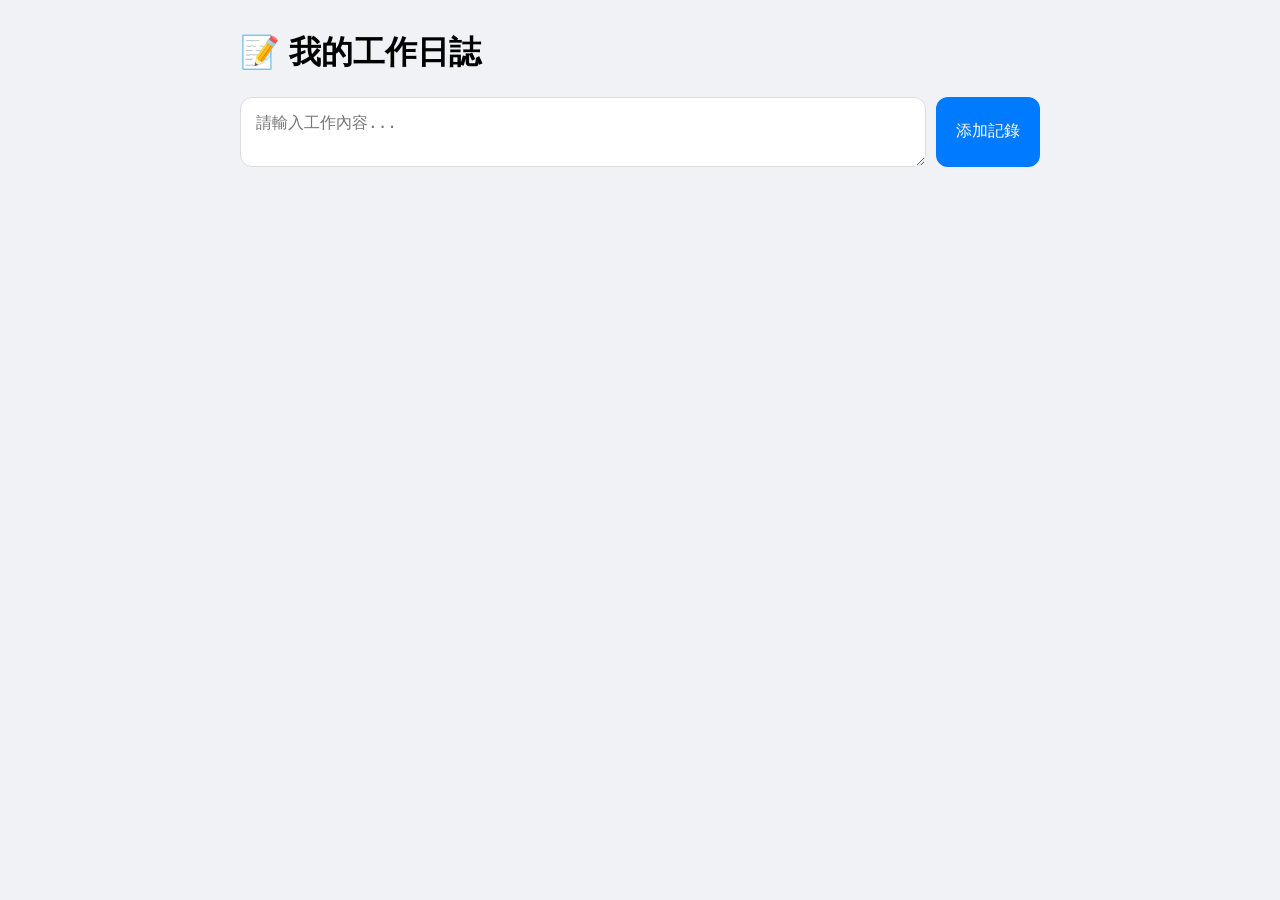
==== index.html @ 58846140 "index.html" ====
<!DOCTYPE html>
<html>
<head>
    <meta charset="UTF-8">
    <title>工作日誌</title>
    <meta name="viewport" content="width=device-width, initial-scale=1">
    <style>
        body { 
            font-family: -apple-system, BlinkMacSystemFont, "Segoe UI", sans-serif;
            padding: 10px; 
            margin: 0; 
            background: #f0f2f5; 
        }
        .container {
            max-width: 800px;
            margin: 0 auto;
        }
        .input-area {
            display: flex;
            margin-bottom: 20px;
            gap: 10px;
        }
        #content {
            flex: 1;
            padding: 15px;
            font-size: 16px;
            border: 1px solid #ddd;
            border-radius: 12px;
            background: white;
        }
        button {
            padding: 15px 20px;
            background: #007AFF;
            color: white;
            border: none;
            border-radius: 12px;
            font-size: 16px;
        }
        
        /* 次要按鈕樣式 */
        .btn-danger {
            background: #ff3b30;
        }
        .btn-small {
            padding: 8px 12px;
            font-size: 14px;
        }

        .log-list {
            display: flex;
            flex-direction: column;
            gap: 10px;
        }
        
        .log-item {
            display: flex;
            flex-direction: column;
            background: white;
            border-radius: 12px;
            box-shadow: 0 1px 3px rgba(0,0,0,0.1);
            overflow: hidden;
        }
        
        .date-tag {
            padding: 15px;
            background: #555;
            color: white;
            font-size: 16px;
            text-align: center;
            cursor: pointer; /* 單擊用於展開/收起 */
            font-weight: bold;
            user-select: none;
        }
        
        /* 使雙擊時的輸入框樣式與原本一致 */
        .date-tag-input {
            width: 100%;
            padding: 15px;
            background: #555;
            color: white;
            font-size: 16px;
            font-weight: bold;
            border: none;
            outline: none;
            text-align: center;
            box-sizing: border-box;
        }
        
        .content-panel {
            display: none;
            padding: 20px;
            border-top: 1px solid #eee;
            flex-direction: column;
            gap: 15px;
        }
        
        .time-box {
            padding: 12px;
            background: #f8f9fa;
            border: 1px solid #ddd;
            border-radius: 8px;
            font-size: 15px;
            text-align: center;
            font-weight: bold;
            font-family: inherit;
            border: none;
            outline: none;
        }
        
        .note-box {
            flex: 1;
            padding: 15px;
            font-size: 17px;
            font-family: inherit;
            line-height: 1.6;
            border: 1px solid #ddd;
            border-radius: 8px;
            resize: vertical;
            min-height: 120px;
            outline: none;
        }
        
        .delete-btn {
            align-self: flex-end;
            margin-top: 10px;
        }
    </style>
</head>
<body>
    <div class="container">
        <h1>📝 我的工作日誌</h1>

        <div class="input-area">
            <textarea id="content" placeholder="請輸入工作內容..."></textarea>
            <button onclick="addRecord()">添加記錄</button>
        </div>

        <div class="log-list" id="logList">
            <!-- 歷史記錄會在這裡自動加載 -->
        </div>
    </div>

    <script>
        document.addEventListener('DOMContentLoaded', function() {
            loadData();
        });

        // --- 強制修改：日期格式改為 年-月-日 ---
        function getCurrentDate() {
            const now = new Date();
            const year = now.getFullYear(); // 獲取完整年份
            // getMonth() 從 0 開始，所以要 +1，並確保是兩位數
            const month = String(now.getMonth() + 1).padStart(2, '0'); 
            const day = String(now.getDate()).padStart(2, '0'); 
            
            // 手動拼接為 年-月-日
            return ${year}-${month}-${day};
        }

        function getCurrentTime() {
            const now = new Date();
            return now.toLocaleTimeString('zh-HK', { 
                hour: '2-digit', 
                minute: '2-digit',
                hour12: false
            });
        }

        function addRecord() {
            const contentInput = document.getElementById('content');
            if (contentInput.value.trim() === '') {
                alert('請先輸入一些內容！');
                return;
            }

            const record = {
                date: getCurrentDate(),
                time: getCurrentTime(),
                content: contentInput.value
            };

            addRecordToDOM(record);
            saveData();
            contentInput.value = '';
        }

        function addRecordToDOM(record) {
            const logList = document.getElementById('logList');
            
            if (logList.children.length === 1 && logList.querySelector('.no-record')) {
                logList.innerHTML = '';
            }

            const itemDiv = document.createElement('div');
            itemDiv.className = 'log-item';

            // 結構：日期標籤綁定單擊(切換)和雙擊(編輯)事件
            itemDiv.innerHTML = `
                <div class="date-tag" onclick="toggleContent(this)" ondblclick="editDate(this)">
                    ${record.date}
                </div>
                <div class="content-panel">
                    <input type="text" class="time-box" value="${record.time}" ondblclick="makeEditable(this)">
                    <textarea class="note-box" rows="5" ondblclick="makeEditable(this)">${record.content}</textarea>
                    <div class="delete-btn">
                        <button class="btn-danger btn-small" onclick="deleteRecord(this)">刪除</button>
                    </div>
                </div>
            `;

            logList.insertBefore(itemDiv, logList.firstChild);
        }

        // 切換展開/收起 (單擊事件)
        function toggleContent(dateElement) {
            // 防止在編輯輸入框時觸發切換
            if (document.activeElement.classList.contains('date-tag-input')) {
                return;
            }
            
            const panel = dateElement.parentNode.querySelector('.content-panel');
            if (getComputedStyle(panel).display === "none") {
                panel.style.display = "flex";
            } else {
                panel.style.display = "none";
            }
        }

        // 使元素可編輯的通用函數
        function makeEditable(element) {
            // 聚焦並選擇所有文本
            element.focus();
            element.select();
            
            // 綁定失去焦點事件以保存
            element.onblur = function() {
                saveData();
            };
        }

        // 專門處理日期編輯
        function editDate(element) {
            // 防止觸發父級的單擊事件 (切換展開)
            event.stopPropagation();
            
            const originalText = element.innerText;
            
            // 將 div 临时替换为 input
            const input = document.createElement('input');
            input.type = 'text';
            input.className = 'date-tag-input';
            input.value = originalText;
            
            // 替換節點
            element.replaceWith(input);
            input.focus();
            input.select();
            
            // 當失去焦點時保存
            function saveDate() {
                // 移除事件監聽，防止重複觸發
                input.removeEventListener('blur', saveDate);
                input.removeEventListener('keydown', handleKey);
                
                const newValue = input.value.trim() || originalText; // 如果為空則還原
                
                // 將 input 換回 div
                input.replaceWith(element);
                element.innerText = newValue;
                
                saveData();
            }
            
            // 監聽失去焦點
            input.addEventListener('blur', saveDate);
            
            // 監聽按鍵 (按下 Enter 保存)
            function handleKey(e) {
                if (e.key === 'Enter') {
                    saveDate();
                }
            }
            input.addEventListener('keydown', handleKey);
        }

        function deleteRecord(button) {
            if (confirm('確定要刪除這條記錄嗎？')) {
                const item = button.closest('.log-item');
                item.remove();
                saveData();
            }
        }

        function saveData() {
            const logList = document.getElementById('logList');
            const items = logList.querySelectorAll('.log-item');
            
            const data = Array.from(items).map(item => {
                return {
                    date: item.querySelector('.date-tag').innerText,
                    time: item.querySelector('.time-box').value,
                    content: item.querySelector('.note-box').value
                };
            });

            localStorage.setItem('workLogData', JSON.stringify(data));
        }

        function loadData() {
            const logList = document.getElementById('logList');
            const savedData = localStorage.getItem('workLogData');
            
            if (savedData) {
                try {
                    const data = JSON.parse(savedData);
                    data.forEach(record => {
                        addRecordToDOM(record);
                    });
                } catch (e) {
                    logList.innerHTML = '<div class="no-record" style="padding: 20px; color: #888; text-align: center;">載入歷史記錄失敗</div>';
                }
            } else {
                logList.innerHTML = '<div class="no-record" style="padding: 20px; color: #888; text-align: center;">暫無記錄</div>';
            }
        }
    </script>
</body>
</html>
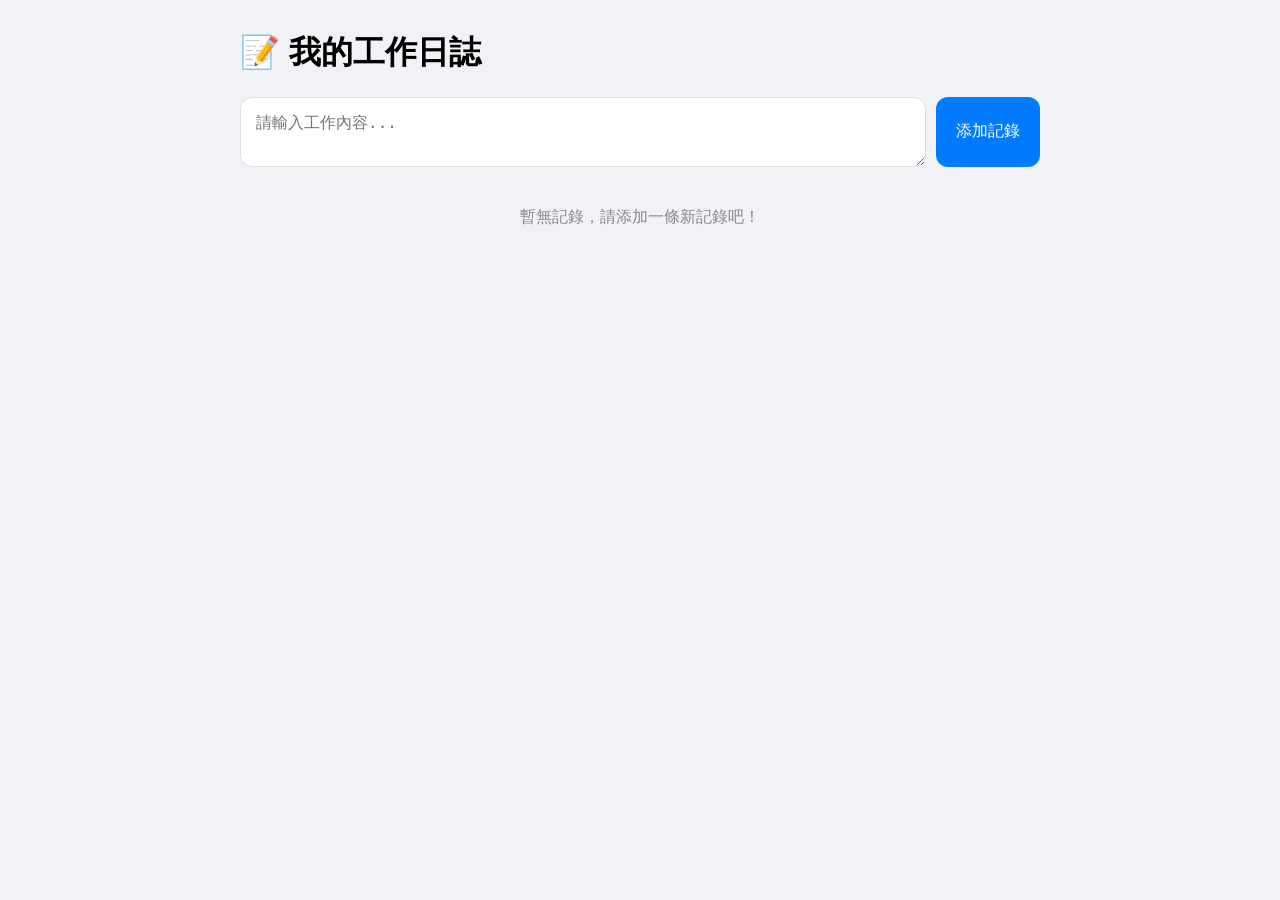
==== commit a4b8a0d3: "Update index.html" ====
--- a/index.html
+++ b/index.html
@@ -4,6 +4,10 @@
     <meta charset="UTF-8">
     <title>工作日誌</title>
     <meta name="viewport" content="width=device-width, initial-scale=1">
+    <!-- 強制瀏覽器不要用緩存，開發階段很有用 -->
+    <meta http-equiv="Cache-Control" content="no-cache, no-store, must-revalidate">
+    <meta http-equiv="Pragma" content="no-cache">
+    <meta http-equiv="Expires" content="0">
     <style>
         body { 
             font-family: -apple-system, BlinkMacSystemFont, "Segoe UI", sans-serif;
@@ -67,12 +71,11 @@
             color: white;
             font-size: 16px;
             text-align: center;
-            cursor: pointer; /* 單擊用於展開/收起 */
+            cursor: pointer;
             font-weight: bold;
             user-select: none;
         }
         
-        /* 使雙擊時的輸入框樣式與原本一致 */
         .date-tag-input {
             width: 100%;
             padding: 15px;
@@ -132,7 +135,8 @@
 
         <div class="input-area">
             <textarea id="content" placeholder="請輸入工作內容..."></textarea>
-            <button onclick="addRecord()">添加記錄</button>
+            <!-- 將 onclick 移到 JS 中監聽，更規範 -->
+            <button id="addBtn">添加記錄</button>
         </div>
 
         <div class="log-list" id="logList">
@@ -141,188 +145,220 @@
     </div>
 
     <script>
-        document.addEventListener('DOMContentLoaded', function() {
-            loadData();
-        });
-
-        // --- 強制修改：日期格式改為 年-月-日 ---
-        function getCurrentDate() {
-            const now = new Date();
-            const year = now.getFullYear(); // 獲取完整年份
-            // getMonth() 從 0 開始，所以要 +1，並確保是兩位數
-            const month = String(now.getMonth() + 1).padStart(2, '0'); 
-            const day = String(now.getDate()).padStart(2, '0'); 
-            
-            // 手動拼接為 年-月-日
-            return ${year}-${month}-${day};
-        }
-
-        function getCurrentTime() {
-            const now = new Date();
-            return now.toLocaleTimeString('zh-HK', { 
-                hour: '2-digit', 
-                minute: '2-digit',
-                hour12: false
+        // 這是核心修改：將整個腳本包裹在一個立即執行函數中，防止變量污染
+        (function() {
+            // 等待 DOM 加載完成
+            document.addEventListener('DOMContentLoaded', function() {
+                // 1. 設置按鈕點擊事件
+                document.getElementById('addBtn').addEventListener('click', addRecord);
+
+                // 2. 嘗試加載數據
+                try {
+                    loadData();
+                } catch (e) {
+                    console.error("【致命錯誤】數據加載失敗:", e);
+                    showError("應用啟動失敗，請刷新頁面重試。");
+                }
             });
-        }
-
-        function addRecord() {
-            const contentInput = document.getElementById('content');
-            if (contentInput.value.trim() === '') {
-                alert('請先輸入一些內容！');
-                return;
-            }
-
-            const record = {
-                date: getCurrentDate(),
-                time: getCurrentTime(),
-                content: contentInput.value
+
+            // --- 工具函數 ---
+            function showError(msg) {
+                const logList = document.getElementById('logList');
+                logList.innerHTML = '<div style="color: red; padding: 10px;">' + msg + '</div>';
+            }
+
+            // --- 數據相關 ---
+            function saveData() {
+                try {
+                    const logList = document.getElementById('logList');
+                    const items = logList.querySelectorAll('.log-item');
+                    
+                    // 如果沒有記錄，存儲空數組
+                    if (items.length === 0) {
+                        localStorage.setItem('workLogData', '[]');
+                        return;
+                    }
+
+                    const data = Array.from(items).map(item => {
+                        return {
+                            date: item.querySelector('.date-tag').innerText,
+                            time: item.querySelector('.time-box').value,
+                            content: item.querySelector('.note-box').value
+                        };
+                    });
+
+                    // 寫入 localStorage
+                    localStorage.setItem('workLogData', JSON.stringify(data));
+                } catch (e) {
+                    // 在這裡，如果出現 QuotaExceededError 或其他錯誤，我們只在控制台打印，不報警給用戶
+                    console.warn("【警告】數據保存失敗 (可能存儲空間已滿或被瀏覽器阻止):", e);
+                    // 注意：這一行很重要，即使保存失敗，也不要讓程序崩潰
+                }
+            }
+
+            function loadData() {
+                try {
+                    const logList = document.getElementById('logList');
+                    const savedData = localStorage.getItem('workLogData');
+
+                    // 情況1：沒有保存過的數據
+                    if (!savedData || savedData === 'undefined' || savedData === 'null') {
+                        logList.innerHTML = '<div class="no-record" style="padding: 20px; color: #888; text-align: center;">暫無記錄，請添加一條新記錄吧！</div>';
+                        return;
+                    }
+
+                    // 情況2：有數據，嘗試解析
+                    const data = JSON.parse(savedData);
+                    
+                    if (data.length === 0) {
+                        logList.innerHTML = '<div class="no-record" style="padding: 20px; color: #888; text-align: center;">暫無記錄</div>';
+                    } else {
+                        data.forEach(record => {
+                            addRecordToDOM(record);
+                        });
+                    }
+                } catch (e) {
+                    console.error("【錯誤】數據解析失敗:", e);
+                    document.getElementById('logList').innerHTML = '<div style="padding: 20px; color: #d00; text-align: center;">數據加載失敗，可能是格式錯誤。</div>';
+                }
+            }
+
+            // --- 業務邏輯 ---
+            function getCurrentDate() {
+                const now = new Date();
+                const year = now.getFullYear();
+                const month = String(now.getMonth() + 1).padStart(2, '0'); 
+                const day = String(now.getDate()).padStart(2, '0'); 
+                return year + '-' + month + '-' + day;
+            }
+
+            function getCurrentTime() {
+                const now = new Date();
+                return now.toLocaleTimeString('zh-HK', { 
+                    hour: '2-digit', 
+                    minute: '2-digit',
+                    hour12: false
+                });
+            }
+
+            function addRecord() {
+                const contentInput = document.getElementById('content');
+                if (!contentInput || contentInput.value.trim() === '') {
+                    alert('請先輸入一些內容！');
+                    return;
+                }
+
+                const record = {
+                    date: getCurrentDate(),
+                    time: getCurrentTime(),
+                    content: contentInput.value
+                };
+
+                // 添加到頁面
+                addRecordToDOM(record);
+                
+                // 清空輸入框
+                contentInput.value = '';
+                
+                // 保存（包裹在內部）
+                saveData();
+            }
+
+            function addRecordToDOM(record) {
+                const logList = document.getElementById('logList');
+                
+                // 如果是第一條記錄且存在提示文字，先清除
+                const firstChild = logList.firstElementChild;
+                if (firstChild && firstChild.classList.contains('no-record')) {
+                    logList.innerHTML = '';
+                }
+
+                const itemDiv = document.createElement('div');
+                itemDiv.className = 'log-item';
+
+                itemDiv.innerHTML = `
+                    <div class="date-tag" onclick="toggleContent(this)" ondblclick="editDate(this)">
+                        ${record.date}
+                    </div>
+                    <div class="content-panel">
+                        <input type="text" class="time-box" value="${record.time}" ondblclick="makeEditable(this)">
+                        <textarea class="note-box" rows="5" ondblclick="makeEditable(this)">${record.content}</textarea>
+                        <div class="delete-btn">
+                            <button class="btn-danger btn-small" onclick="deleteRecord(this)">刪除</button>
+                        </div>
+                    </div>
+                `;
+
+                logList.insertBefore(itemDiv, logList.firstChild);
+            }
+
+            // 全局函數：必須掛載到 window 上，否則 HTML 中的 onclick 找不到
+            window.toggleContent = function(dateElement) {
+                if (!dateElement) return;
+                // 防止在編輯狀態下觸發
+                if (document.activeElement && document.activeElement.classList && 
+                    document.activeElement.classList.contains('date-tag-input')) {
+                    return;
+                }
+                const panel = dateElement.parentNode.querySelector('.content-panel');
+                if (panel) {
+                    panel.style.display = panel.style.display === "flex" ? "none" : "flex";
+                }
             };
 
-            addRecordToDOM(record);
-            saveData();
-            contentInput.value = '';
-        }
-
-        function addRecordToDOM(record) {
-            const logList = document.getElementById('logList');
-            
-            if (logList.children.length === 1 && logList.querySelector('.no-record')) {
-                logList.innerHTML = '';
-            }
-
-            const itemDiv = document.createElement('div');
-            itemDiv.className = 'log-item';
-
-            // 結構：日期標籤綁定單擊(切換)和雙擊(編輯)事件
-            itemDiv.innerHTML = `
-                <div class="date-tag" onclick="toggleContent(this)" ondblclick="editDate(this)">
-                    ${record.date}
-                </div>
-                <div class="content-panel">
-                    <input type="text" class="time-box" value="${record.time}" ondblclick="makeEditable(this)">
-                    <textarea class="note-box" rows="5" ondblclick="makeEditable(this)">${record.content}</textarea>
-                    <div class="delete-btn">
-                        <button class="btn-danger btn-small" onclick="deleteRecord(this)">刪除</button>
-                    </div>
-                </div>
-            `;
-
-            logList.insertBefore(itemDiv, logList.firstChild);
-        }
-
-        // 切換展開/收起 (單擊事件)
-        function toggleContent(dateElement) {
-            // 防止在編輯輸入框時觸發切換
-            if (document.activeElement.classList.contains('date-tag-input')) {
-                return;
-            }
-            
-            const panel = dateElement.parentNode.querySelector('.content-panel');
-            if (getComputedStyle(panel).display === "none") {
-                panel.style.display = "flex";
-            } else {
-                panel.style.display = "none";
-            }
-        }
-
-        // 使元素可編輯的通用函數
-        function makeEditable(element) {
-            // 聚焦並選擇所有文本
-            element.focus();
-            element.select();
-            
-            // 綁定失去焦點事件以保存
-            element.onblur = function() {
-                saveData();
+            window.makeEditable = function(element) {
+                if (element) {
+                    element.focus();
+                    element.select();
+                    element.onblur = function() {
+                        saveData();
+                    };
+                }
             };
-        }
-
-        // 專門處理日期編輯
-        function editDate(element) {
-            // 防止觸發父級的單擊事件 (切換展開)
-            event.stopPropagation();
-            
-            const originalText = element.innerText;
-            
-            // 將 div 临时替换为 input
-            const input = document.createElement('input');
-            input.type = 'text';
-            input.className = 'date-tag-input';
-            input.value = originalText;
-            
-            // 替換節點
-            element.replaceWith(input);
-            input.focus();
-            input.select();
-            
-            // 當失去焦點時保存
-            function saveDate() {
-                // 移除事件監聽，防止重複觸發
-                input.removeEventListener('blur', saveDate);
-                input.removeEventListener('keydown', handleKey);
-                
-                const newValue = input.value.trim() || originalText; // 如果為空則還原
-                
-                // 將 input 換回 div
-                input.replaceWith(element);
-                element.innerText = newValue;
-                
-                saveData();
-            }
-            
-            // 監聽失去焦點
-            input.addEventListener('blur', saveDate);
-            
-            // 監聽按鍵 (按下 Enter 保存)
-            function handleKey(e) {
-                if (e.key === 'Enter') {
-                    saveDate();
-                }
-            }
-            input.addEventListener('keydown', handleKey);
-        }
-
-        function deleteRecord(button) {
-            if (confirm('確定要刪除這條記錄嗎？')) {
-                const item = button.closest('.log-item');
-                item.remove();
-                saveData();
-            }
-        }
-
-        function saveData() {
-            const logList = document.getElementById('logList');
-            const items = logList.querySelectorAll('.log-item');
-            
-            const data = Array.from(items).map(item => {
-                return {
-                    date: item.querySelector('.date-tag').innerText,
-                    time: item.querySelector('.time-box').value,
-                    content: item.querySelector('.note-box').value
-                };
-            });
-
-            localStorage.setItem('workLogData', JSON.stringify(data));
-        }
-
-        function loadData() {
-            const logList = document.getElementById('logList');
-            const savedData = localStorage.getItem('workLogData');
-            
-            if (savedData) {
-                try {
-                    const data = JSON.parse(savedData);
-                    data.forEach(record => {
-                        addRecordToDOM(record);
-                    });
-                } catch (e) {
-                    logList.innerHTML = '<div class="no-record" style="padding: 20px; color: #888; text-align: center;">載入歷史記錄失敗</div>';
-                }
-            } else {
-                logList.innerHTML = '<div class="no-record" style="padding: 20px; color: #888; text-align: center;">暫無記錄</div>';
-            }
-        }
+
+            window.editDate = function(element) {
+                if (!element) return;
+                event.stopPropagation();
+                const originalText = element.innerText;
+                const input = document.createElement('input');
+                input.type = 'text';
+                input.className = 'date-tag-input';
+                input.value = originalText;
+
+                element.replaceWith(input);
+                input.focus();
+                input.select();
+
+                function saveDate() {
+                    // 移除監聽器避免內存洩漏
+                    input.removeEventListener('blur', saveDate);
+                    input.removeEventListener('keydown', handleKey);
+                    
+                    const newValue = input.value.trim() || originalText;
+                    input.replaceWith(element);
+                    element.innerText = newValue;
+                    saveData();
+                }
+
+                function handleKey(e) {
+                    if (e.key === 'Enter') saveDate();
+                }
+
+                input.addEventListener('blur', saveDate);
+                input.addEventListener('keydown', handleKey);
+            };
+
+            window.deleteRecord = function(button) {
+                if (confirm('確定要刪除這條記錄嗎？')) {
+                    const item = button.closest('.log-item');
+                    if (item) {
+                        item.remove();
+                        saveData();
+                    }
+                }
+            };
+
+        })(); // 立即執行函數結束
     </script>
 </body>
 </html>
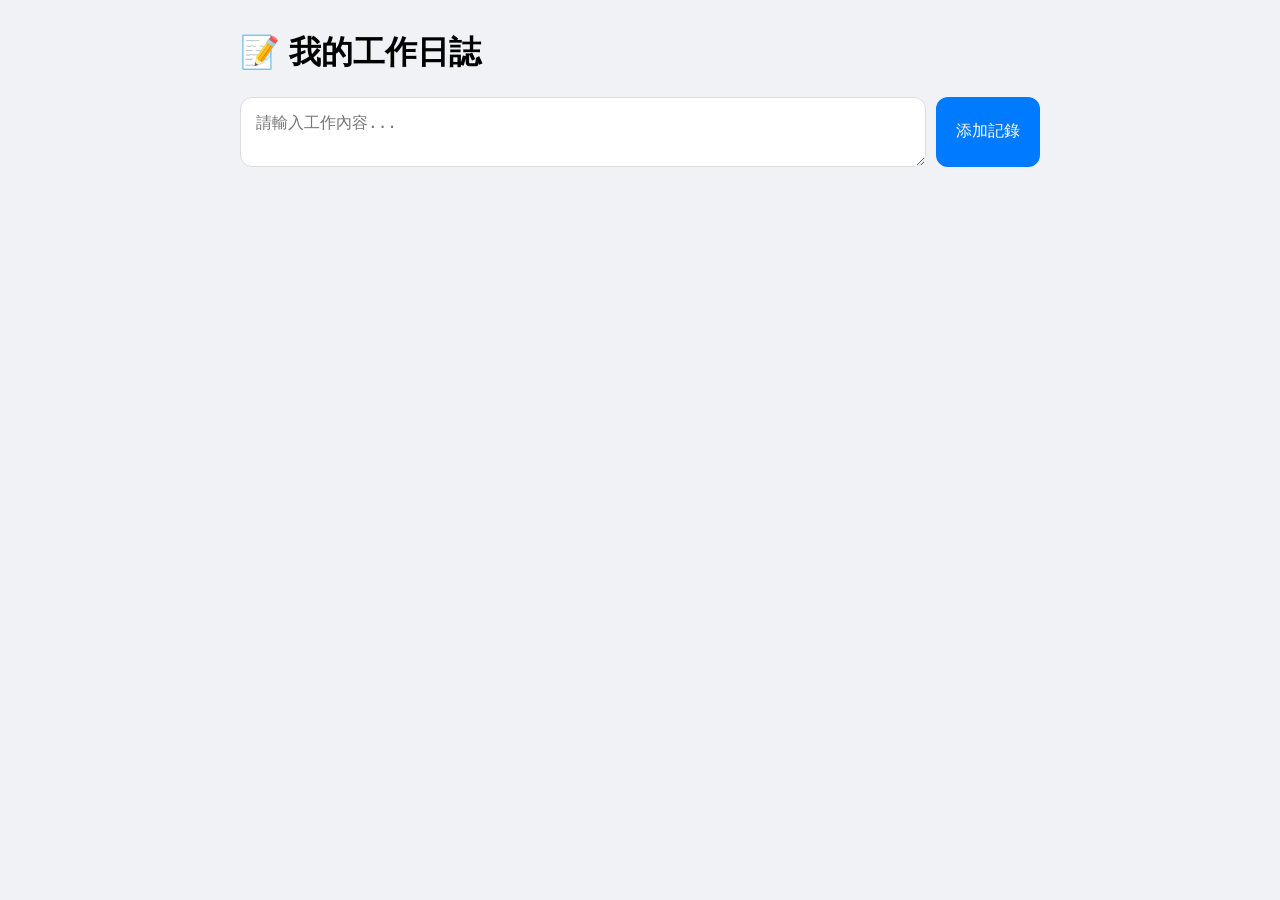
==== commit 1fb91bd7: "Update index.html" ====
--- a/index.html
+++ b/index.html
@@ -1,29 +1,28 @@
 <!DOCTYPE html>
-<html>
+<html lang="zh-CN">
 <head>
     <meta charset="UTF-8">
-    <title>工作日誌</title>
-    <meta name="viewport" content="width=device-width, initial-scale=1">
-    <!-- 強制瀏覽器不要用緩存，開發階段很有用 -->
-    <meta http-equiv="Cache-Control" content="no-cache, no-store, must-revalidate">
-    <meta http-equiv="Pragma" content="no-cache">
-    <meta http-equiv="Expires" content="0">
+    <meta name="viewport" content="width=device-width, initial-scale=1.0">
+    <title>工作日志</title>
     <style>
-        body { 
+        body {
             font-family: -apple-system, BlinkMacSystemFont, "Segoe UI", sans-serif;
-            padding: 10px; 
-            margin: 0; 
-            background: #f0f2f5; 
-        }
+            padding: 10px;
+            margin: 0;
+            background: #f0f2f5;
+        }
+
         .container {
             max-width: 800px;
             margin: 0 auto;
         }
+
         .input-area {
             display: flex;
             margin-bottom: 20px;
             gap: 10px;
         }
+
         #content {
             flex: 1;
             padding: 15px;
@@ -32,6 +31,7 @@
             border-radius: 12px;
             background: white;
         }
+
         button {
             padding: 15px 20px;
             background: #007AFF;
@@ -40,22 +40,13 @@
             border-radius: 12px;
             font-size: 16px;
         }
-        
-        /* 次要按鈕樣式 */
-        .btn-danger {
-            background: #ff3b30;
-        }
-        .btn-small {
-            padding: 8px 12px;
-            font-size: 14px;
-        }
 
         .log-list {
             display: flex;
             flex-direction: column;
             gap: 10px;
         }
-        
+
         .log-item {
             display: flex;
             flex-direction: column;
@@ -64,7 +55,7 @@
             box-shadow: 0 1px 3px rgba(0,0,0,0.1);
             overflow: hidden;
         }
-        
+
         .date-tag {
             padding: 15px;
             background: #555;
@@ -73,59 +64,12 @@
             text-align: center;
             cursor: pointer;
             font-weight: bold;
-            user-select: none;
-        }
-        
-        .date-tag-input {
-            width: 100%;
-            padding: 15px;
-            background: #555;
-            color: white;
-            font-size: 16px;
-            font-weight: bold;
-            border: none;
-            outline: none;
-            text-align: center;
-            box-sizing: border-box;
-        }
-        
+        }
+
         .content-panel {
             display: none;
             padding: 20px;
             border-top: 1px solid #eee;
-            flex-direction: column;
-            gap: 15px;
-        }
-        
-        .time-box {
-            padding: 12px;
-            background: #f8f9fa;
-            border: 1px solid #ddd;
-            border-radius: 8px;
-            font-size: 15px;
-            text-align: center;
-            font-weight: bold;
-            font-family: inherit;
-            border: none;
-            outline: none;
-        }
-        
-        .note-box {
-            flex: 1;
-            padding: 15px;
-            font-size: 17px;
-            font-family: inherit;
-            line-height: 1.6;
-            border: 1px solid #ddd;
-            border-radius: 8px;
-            resize: vertical;
-            min-height: 120px;
-            outline: none;
-        }
-        
-        .delete-btn {
-            align-self: flex-end;
-            margin-top: 10px;
         }
     </style>
 </head>
@@ -135,7 +79,6 @@
 
         <div class="input-area">
             <textarea id="content" placeholder="請輸入工作內容..."></textarea>
-            <!-- 將 onclick 移到 JS 中監聽，更規範 -->
             <button id="addBtn">添加記錄</button>
         </div>
 
@@ -145,34 +88,115 @@
     </div>
 
     <script>
-        // 這是核心修改：將整個腳本包裹在一個立即執行函數中，防止變量污染
-        (function() {
-            // 等待 DOM 加載完成
-            document.addEventListener('DOMContentLoaded', function() {
-                // 1. 設置按鈕點擊事件
-                document.getElementById('addBtn').addEventListener('click', addRecord);
-
-                // 2. 嘗試加載數據
-                try {
-                    loadData();
-                } catch (e) {
-                    console.error("【致命錯誤】數據加載失敗:", e);
-                    showError("應用啟動失敗，請刷新頁面重試。");
+        // 等待 DOM 加载完成
+        document.addEventListener('DOMContentLoaded', function() {
+
+            // 获取按钮元素
+            const addBtn = document.getElementById('addBtn');
+            
+            // 绑定点击事件
+            addBtn.addEventListener('click', addRecord);
+
+             // 初始化加载数据
+             try {
+                loadData();
+             } catch (e) {
+                console.error("加載歷史數據失敗:", e);
+             }
+            
+             // 定义添加记录函数
+             function addRecord() {
+                const contentInput = document.getElementById('content');
+                if (!contentInput || contentInput.value.trim() === '') {
+                    alert('請先輸入一些內容！');
+                    return;
                 }
-            });
-
-            // --- 工具函數 ---
-            function showError(msg) {
-                const logList = document.getElementById('logList');
-                logList.innerHTML = '<div style="color: red; padding: 10px;">' + msg + '</div>';
-            }
-
-            // --- 數據相關 ---
-            function saveData() {
+
+                const record = {
+                    date: getCurrentDate(),
+                    time: getCurrentTime(),
+                    content: contentInput.value
+                };
+
+                // 添加到页面
+                addRecordToDOM(record);
+                
+                // 清空输入框
+                contentInput.value = '';
+                
+                // 保存数据
+                saveData();
+             }
+
+             // 定义其他辅助函数
+             function getCurrentDate() {
+                 const now = new Date();
+                 const year = now.getFullYear();
+                 const month = String(now.getMonth() + 1).padStart(2, '0'); 
+                 const day = String(now.getDate()).padStart(2, '0'); 
+                 return ${year}-${month}-${day};
+             }
+
+             function getCurrentTime() {
+                 const now = new Date();
+                 return now.toLocaleTimeString('zh-HK', { 
+                     hour: '2-digit', 
+                     minute: '2-digit',
+                     hour12: false
+                 });
+             }
+
+             function addRecordToDOM(record) {
+                 const logList = document.getElementById('logList');
+                 
+                 // 如果是第一條記錄且存在提示文字，先清除
+                 const firstChild = logList.firstElementChild;
+                 if (firstChild && firstChild.classList.contains('no-record')) {
+                     logList.innerHTML = '';
+                 }
+
+                 const itemDiv = document.createElement('div');
+                 itemDiv.className = 'log-item';
+
+                 itemDiv.innerHTML = `
+                     <div class="date-tag" onclick="toggleContent(this)">
+                         ${record.date}
+                     </div>
+                     <div class="content-panel">
+                         <input type="text" class="time-box" value="${record.time}" readonly>
+                         <textarea class="note-box" rows="5" readonly>${record.content}</textarea>
+                         <button onclick="deleteRecord(this)">刪除</button>
+                     </div>
+                 `;
+
+                 logList.insertBefore(itemDiv, logList.firstChild);
+             }
+
+             function toggleContent(dateElement) {
+                 if (!dateElement) return;
+                 const panel = dateElement.nextElementSibling;
+                 if (panel && panel.classList.contains('content-panel')) {
+                     panel.style.display = panel.style.display === 'flex' ? 'none' : 'flex';
+                 }
+             }
+
+
+             function deleteRecord(button) {
+                if (confirm('確定要刪除這條記錄嗎？')) {
+                    const item = button.closest('.log-item');
+                    if (item) {
+                        item.remove();
+                        saveData();
+                    }
+                }
+             }
+
+
+             function saveData() {
                 try {
                     const logList = document.getElementById('logList');
                     const items = logList.querySelectorAll('.log-item');
-                    
+
                     // 如果沒有記錄，存儲空數組
                     if (items.length === 0) {
                         localStorage.setItem('workLogData', '[]');
@@ -187,178 +211,41 @@
                         };
                     });
 
-                    // 寫入 localStorage
                     localStorage.setItem('workLogData', JSON.stringify(data));
-                } catch (e) {
-                    // 在這裡，如果出現 QuotaExceededError 或其他錯誤，我們只在控制台打印，不報警給用戶
-                    console.warn("【警告】數據保存失敗 (可能存儲空間已滿或被瀏覽器阻止):", e);
-                    // 注意：這一行很重要，即使保存失敗，也不要讓程序崩潰
-                }
-            }
-
-            function loadData() {
-                try {
-                    const logList = document.getElementById('logList');
-                    const savedData = localStorage.getItem('workLogData');
-
-                    // 情況1：沒有保存過的數據
-                    if (!savedData || savedData === 'undefined' || savedData === 'null') {
-                        logList.innerHTML = '<div class="no-record" style="padding: 20px; color: #888; text-align: center;">暫無記錄，請添加一條新記錄吧！</div>';
-                        return;
-                    }
-
-                    // 情況2：有數據，嘗試解析
-                    const data = JSON.parse(savedData);
-                    
-                    if (data.length === 0) {
-                        logList.innerHTML = '<div class="no-record" style="padding: 20px; color: #888; text-align: center;">暫無記錄</div>';
-                    } else {
-                        data.forEach(record => {
-                            addRecordToDOM(record);
-                        });
-                    }
-                } catch (e) {
-                    console.error("【錯誤】數據解析失敗:", e);
-                    document.getElementById('logList').innerHTML = '<div style="padding: 20px; color: #d00; text-align: center;">數據加載失敗，可能是格式錯誤。</div>';
-                }
-            }
-
-            // --- 業務邏輯 ---
-            function getCurrentDate() {
-                const now = new Date();
-                const year = now.getFullYear();
-                const month = String(now.getMonth() + 1).padStart(2, '0'); 
-                const day = String(now.getDate()).padStart(2, '0'); 
-                return year + '-' + month + '-' + day;
-            }
-
-            function getCurrentTime() {
-                const now = new Date();
-                return now.toLocaleTimeString('zh-HK', { 
-                    hour: '2-digit', 
-                    minute: '2-digit',
-                    hour12: false
-                });
-            }
-
-            function addRecord() {
-                const contentInput = document.getElementById('content');
-                if (!contentInput || contentInput.value.trim() === '') {
-                    alert('請先輸入一些內容！');
-                    return;
-                }
-
-                const record = {
-                    date: getCurrentDate(),
-                    time: getCurrentTime(),
-                    content: contentInput.value
-                };
-
-                // 添加到頁面
-                addRecordToDOM(record);
-                
-                // 清空輸入框
-                contentInput.value = '';
-                
-                // 保存（包裹在內部）
-                saveData();
-            }
-
-            function addRecordToDOM(record) {
-                const logList = document.getElementById('logList');
-                
-                // 如果是第一條記錄且存在提示文字，先清除
-                const firstChild = logList.firstElementChild;
-                if (firstChild && firstChild.classList.contains('no-record')) {
-                    logList.innerHTML = '';
-                }
-
-                const itemDiv = document.createElement('div');
-                itemDiv.className = 'log-item';
-
-                itemDiv.innerHTML = `
-                    <div class="date-tag" onclick="toggleContent(this)" ondblclick="editDate(this)">
-                        ${record.date}
-                    </div>
-                    <div class="content-panel">
-                        <input type="text" class="time-box" value="${record.time}" ondblclick="makeEditable(this)">
-                        <textarea class="note-box" rows="5" ondblclick="makeEditable(this)">${record.content}</textarea>
-                        <div class="delete-btn">
-                            <button class="btn-danger btn-small" onclick="deleteRecord(this)">刪除</button>
-                        </div>
-                    </div>
-                `;
-
-                logList.insertBefore(itemDiv, logList.firstChild);
-            }
-
-            // 全局函數：必須掛載到 window 上，否則 HTML 中的 onclick 找不到
-            window.toggleContent = function(dateElement) {
-                if (!dateElement) return;
-                // 防止在編輯狀態下觸發
-                if (document.activeElement && document.activeElement.classList && 
-                    document.activeElement.classList.contains('date-tag-input')) {
-                    return;
-                }
-                const panel = dateElement.parentNode.querySelector('.content-panel');
-                if (panel) {
-                    panel.style.display = panel.style.display === "flex" ? "none" : "flex";
-                }
-            };
-
-            window.makeEditable = function(element) {
-                if (element) {
-                    element.focus();
-                    element.select();
-                    element.onblur = function() {
-                        saveData();
-                    };
-                }
-            };
-
-            window.editDate = function(element) {
-                if (!element) return;
-                event.stopPropagation();
-                const originalText = element.innerText;
-                const input = document.createElement('input');
-                input.type = 'text';
-                input.className = 'date-tag-input';
-                input.value = originalText;
-
-                element.replaceWith(input);
-                input.focus();
-                input.select();
-
-                function saveDate() {
-                    // 移除監聽器避免內存洩漏
-                    input.removeEventListener('blur', saveDate);
-                    input.removeEventListener('keydown', handleKey);
-                    
-                    const newValue = input.value.trim() || originalText;
-                    input.replaceWith(element);
-                    element.innerText = newValue;
-                    saveData();
-                }
-
-                function handleKey(e) {
-                    if (e.key === 'Enter') saveDate();
-                }
-
-                input.addEventListener('blur', saveDate);
-                input.addEventListener('keydown', handleKey);
-            };
-
-            window.deleteRecord = function(button) {
-                if (confirm('確定要刪除這條記錄嗎？')) {
-                    const item = button.closest('.log-item');
-                    if (item) {
-                        item.remove();
-                        saveData();
-                    }
-                }
-            };
-
-        })(); // 立即執行函數結束
-    </script>
+
+                  } catch (e) {
+                     console.warn("【警告】數據保存失敗:", e);
+                  }
+               }
+
+
+               function loadData() {
+                   try {
+                       const logList = document.getElementById('logList');
+                       const savedData = localStorage.getItem('workLogData');
+
+                       // 情況1：沒有保存過的數據
+                       if (!savedData || savedData === 'undefined' || savedData === 'null') {
+                           logList.innerHTML = '<div class="no-record" style="padding: 20px; color: #888; text-align: center;">暫無記錄，請添加一條新記錄吧！</div>';
+                           return;
+                       }
+
+                       // 情況2：有數據，嘗試解析
+                       const data = JSON.parse(savedData);
+                       
+                       if (data.length === 0) {
+                           logList.innerHTML = '<div class="no-record" style="padding: 20px; color: #888; text-align: center;">暫無記錄</div>';
+                       } else {
+                           data.forEach(record => {
+                               addRecordToDOM(record);
+                           });
+                       }
+                   } catch (e) {
+                       console.error("【錯誤】數據解析失敗:", e);
+                       document.getElementById('logList').innerHTML = '<div style="padding: 20px; color: #d00; text-align: center;">數據加載失敗，可能是格式錯誤。</div>';
+                   }
+               }
+         });
+     </script>
 </body>
 </html>
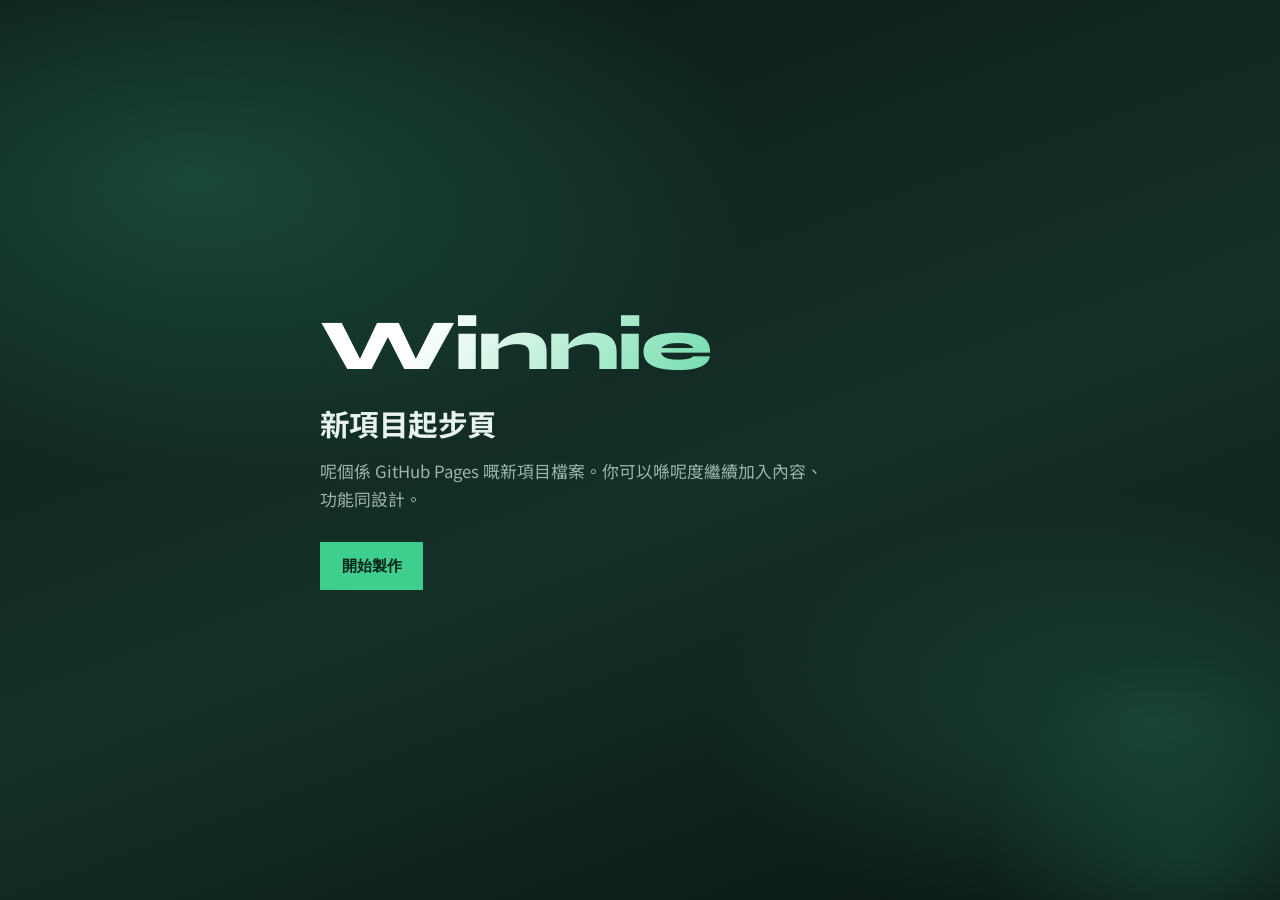
==== commit f5b9bce7: "Add new project starter index.html for GitHub Pages Create a clean Cantonese/Traditional Chinese sta" ====
--- a/index.html
+++ b/index.html
@@ -1,251 +1,138 @@
 <!DOCTYPE html>
-<html lang="zh-CN">
+<html lang="zh-Hant">
 <head>
-    <meta charset="UTF-8">
-    <meta name="viewport" content="width=device-width, initial-scale=1.0">
-    <title>工作日志</title>
-    <style>
-        body {
-            font-family: -apple-system, BlinkMacSystemFont, "Segoe UI", sans-serif;
-            padding: 10px;
-            margin: 0;
-            background: #f0f2f5;
-        }
+  <meta charset="UTF-8">
+  <meta name="viewport" content="width=device-width, initial-scale=1.0">
+  <title>Winnie — 新項目</title>
+  <link rel="preconnect" href="https://fonts.googleapis.com">
+  <link rel="preconnect" href="https://fonts.gstatic.com" crossorigin>
+  <link href="https://fonts.googleapis.com/css2?family=Noto+Sans+TC:wght@400;500;700&family=Syne:wght@700;800&display=swap" rel="stylesheet">
+  <style>
+    :root {
+      --bg-deep: #0c1a17;
+      --bg-mid: #143029;
+      --ink: #e8f2ee;
+      --muted: #9bb5ab;
+      --accent: #3ecf8e;
+      --accent-soft: rgba(62, 207, 142, 0.18);
+    }
 
-        .container {
-            max-width: 800px;
-            margin: 0 auto;
-        }
+    * {
+      box-sizing: border-box;
+      margin: 0;
+      padding: 0;
+    }
 
-        .input-area {
-            display: flex;
-            margin-bottom: 20px;
-            gap: 10px;
-        }
+    body {
+      min-height: 100vh;
+      font-family: "Noto Sans TC", sans-serif;
+      color: var(--ink);
+      background:
+        radial-gradient(ellipse 80% 60% at 15% 20%, rgba(62, 207, 142, 0.22), transparent 55%),
+        radial-gradient(ellipse 70% 50% at 90% 80%, rgba(40, 120, 95, 0.35), transparent 50%),
+        linear-gradient(160deg, var(--bg-deep) 0%, var(--bg-mid) 55%, #0a1512 100%);
+      display: flex;
+      align-items: center;
+      justify-content: center;
+      padding: 2rem 1.25rem;
+    }
 
-        #content {
-            flex: 1;
-            padding: 15px;
-            font-size: 16px;
-            border: 1px solid #ddd;
-            border-radius: 12px;
-            background: white;
-        }
+    main {
+      width: min(40rem, 100%);
+      opacity: 0;
+      transform: translateY(1.25rem);
+      animation: rise 0.9s ease forwards;
+    }
 
-        button {
-            padding: 15px 20px;
-            background: #007AFF;
-            color: white;
-            border: none;
-            border-radius: 12px;
-            font-size: 16px;
-        }
+    .brand {
+      font-family: Syne, "Noto Sans TC", sans-serif;
+      font-weight: 800;
+      font-size: clamp(2.75rem, 10vw, 4.5rem);
+      letter-spacing: -0.03em;
+      line-height: 1;
+      margin-bottom: 1.25rem;
+      background: linear-gradient(120deg, #ffffff 20%, var(--accent) 100%);
+      -webkit-background-clip: text;
+      background-clip: text;
+      color: transparent;
+    }
 
-        .log-list {
-            display: flex;
-            flex-direction: column;
-            gap: 10px;
-        }
+    h1 {
+      font-family: Syne, "Noto Sans TC", sans-serif;
+      font-weight: 700;
+      font-size: clamp(1.35rem, 4vw, 1.85rem);
+      letter-spacing: -0.02em;
+      margin-bottom: 0.75rem;
+    }
 
-        .log-item {
-            display: flex;
-            flex-direction: column;
-            background: white;
-            border-radius: 12px;
-            box-shadow: 0 1px 3px rgba(0,0,0,0.1);
-            overflow: hidden;
-        }
+    p {
+      color: var(--muted);
+      font-size: 1.05rem;
+      line-height: 1.7;
+      max-width: 32rem;
+      margin-bottom: 1.75rem;
+    }
 
-        .date-tag {
-            padding: 15px;
-            background: #555;
-            color: white;
-            font-size: 16px;
-            text-align: center;
-            cursor: pointer;
-            font-weight: bold;
-        }
+    .cta {
+      display: inline-flex;
+      align-items: center;
+      gap: 0.5rem;
+      padding: 0.85rem 1.35rem;
+      background: var(--accent);
+      color: #062018;
+      font-weight: 700;
+      font-size: 0.95rem;
+      text-decoration: none;
+      border: none;
+      cursor: pointer;
+      transition: transform 0.25s ease, box-shadow 0.25s ease;
+      box-shadow: 0 0 0 0 var(--accent-soft);
+    }
 
-        .content-panel {
-            display: none;
-            padding: 20px;
-            border-top: 1px solid #eee;
-        }
-    </style>
+    .cta:hover {
+      transform: translateY(-2px);
+      box-shadow: 0 10px 28px var(--accent-soft);
+    }
+
+    .cta:active {
+      transform: translateY(0);
+    }
+
+    .glow {
+      position: fixed;
+      inset: auto -10% -20% auto;
+      width: min(28rem, 70vw);
+      height: min(28rem, 70vw);
+      background: radial-gradient(circle, rgba(62, 207, 142, 0.12), transparent 65%);
+      pointer-events: none;
+      animation: pulse 6s ease-in-out infinite;
+    }
+
+    @keyframes rise {
+      to {
+        opacity: 1;
+        transform: translateY(0);
+      }
+    }
+
+    @keyframes pulse {
+      0%, 100% { opacity: 0.55; transform: scale(1); }
+      50% { opacity: 1; transform: scale(1.08); }
+    }
+  </style>
 </head>
 <body>
-    <div class="container">
-        <h1>📝 我的工作日誌</h1>
-
-        <div class="input-area">
-            <textarea id="content" placeholder="請輸入工作內容..."></textarea>
-            <button id="addBtn">添加記錄</button>
-        </div>
-
-        <div class="log-list" id="logList">
-            <!-- 歷史記錄會在這裡自動加載 -->
-        </div>
-    </div>
-
-    <script>
-        // 等待 DOM 加载完成
-        document.addEventListener('DOMContentLoaded', function() {
-
-            // 获取按钮元素
-            const addBtn = document.getElementById('addBtn');
-            
-            // 绑定点击事件
-            addBtn.addEventListener('click', addRecord);
-
-             // 初始化加载数据
-             try {
-                loadData();
-             } catch (e) {
-                console.error("加載歷史數據失敗:", e);
-             }
-            
-             // 定义添加记录函数
-             function addRecord() {
-                const contentInput = document.getElementById('content');
-                if (!contentInput || contentInput.value.trim() === '') {
-                    alert('請先輸入一些內容！');
-                    return;
-                }
-
-                const record = {
-                    date: getCurrentDate(),
-                    time: getCurrentTime(),
-                    content: contentInput.value
-                };
-
-                // 添加到页面
-                addRecordToDOM(record);
-                
-                // 清空输入框
-                contentInput.value = '';
-                
-                // 保存数据
-                saveData();
-             }
-
-             // 定义其他辅助函数
-             function getCurrentDate() {
-                 const now = new Date();
-                 const year = now.getFullYear();
-                 const month = String(now.getMonth() + 1).padStart(2, '0'); 
-                 const day = String(now.getDate()).padStart(2, '0'); 
-                 return ${year}-${month}-${day};
-             }
-
-             function getCurrentTime() {
-                 const now = new Date();
-                 return now.toLocaleTimeString('zh-HK', { 
-                     hour: '2-digit', 
-                     minute: '2-digit',
-                     hour12: false
-                 });
-             }
-
-             function addRecordToDOM(record) {
-                 const logList = document.getElementById('logList');
-                 
-                 // 如果是第一條記錄且存在提示文字，先清除
-                 const firstChild = logList.firstElementChild;
-                 if (firstChild && firstChild.classList.contains('no-record')) {
-                     logList.innerHTML = '';
-                 }
-
-                 const itemDiv = document.createElement('div');
-                 itemDiv.className = 'log-item';
-
-                 itemDiv.innerHTML = `
-                     <div class="date-tag" onclick="toggleContent(this)">
-                         ${record.date}
-                     </div>
-                     <div class="content-panel">
-                         <input type="text" class="time-box" value="${record.time}" readonly>
-                         <textarea class="note-box" rows="5" readonly>${record.content}</textarea>
-                         <button onclick="deleteRecord(this)">刪除</button>
-                     </div>
-                 `;
-
-                 logList.insertBefore(itemDiv, logList.firstChild);
-             }
-
-             function toggleContent(dateElement) {
-                 if (!dateElement) return;
-                 const panel = dateElement.nextElementSibling;
-                 if (panel && panel.classList.contains('content-panel')) {
-                     panel.style.display = panel.style.display === 'flex' ? 'none' : 'flex';
-                 }
-             }
-
-
-             function deleteRecord(button) {
-                if (confirm('確定要刪除這條記錄嗎？')) {
-                    const item = button.closest('.log-item');
-                    if (item) {
-                        item.remove();
-                        saveData();
-                    }
-                }
-             }
-
-
-             function saveData() {
-                try {
-                    const logList = document.getElementById('logList');
-                    const items = logList.querySelectorAll('.log-item');
-
-                    // 如果沒有記錄，存儲空數組
-                    if (items.length === 0) {
-                        localStorage.setItem('workLogData', '[]');
-                        return;
-                    }
-
-                    const data = Array.from(items).map(item => {
-                        return {
-                            date: item.querySelector('.date-tag').innerText,
-                            time: item.querySelector('.time-box').value,
-                            content: item.querySelector('.note-box').value
-                        };
-                    });
-
-                    localStorage.setItem('workLogData', JSON.stringify(data));
-
-                  } catch (e) {
-                     console.warn("【警告】數據保存失敗:", e);
-                  }
-               }
-
-
-               function loadData() {
-                   try {
-                       const logList = document.getElementById('logList');
-                       const savedData = localStorage.getItem('workLogData');
-
-                       // 情況1：沒有保存過的數據
-                       if (!savedData || savedData === 'undefined' || savedData === 'null') {
-                           logList.innerHTML = '<div class="no-record" style="padding: 20px; color: #888; text-align: center;">暫無記錄，請添加一條新記錄吧！</div>';
-                           return;
-                       }
-
-                       // 情況2：有數據，嘗試解析
-                       const data = JSON.parse(savedData);
-                       
-                       if (data.length === 0) {
-                           logList.innerHTML = '<div class="no-record" style="padding: 20px; color: #888; text-align: center;">暫無記錄</div>';
-                       } else {
-                           data.forEach(record => {
-                               addRecordToDOM(record);
-                           });
-                       }
-                   } catch (e) {
-                       console.error("【錯誤】數據解析失敗:", e);
-                       document.getElementById('logList').innerHTML = '<div style="padding: 20px; color: #d00; text-align: center;">數據加載失敗，可能是格式錯誤。</div>';
-                   }
-               }
-         });
-     </script>
+  <div class="glow" aria-hidden="true"></div>
+  <main>
+    <p class="brand">Winnie</p>
+    <h1>新項目起步頁</h1>
+    <p>呢個係 GitHub Pages 嘅新項目檔案。你可以喺呢度繼續加入內容、功能同設計。</p>
+    <button class="cta" type="button" id="startBtn">開始製作</button>
+  </main>
+  <script>
+    document.getElementById("startBtn").addEventListener("click", () => {
+      alert("項目檔已就緒！告訴我你想做咩功能，我可以幫你繼續完善。");
+    });
+  </script>
 </body>
 </html>
